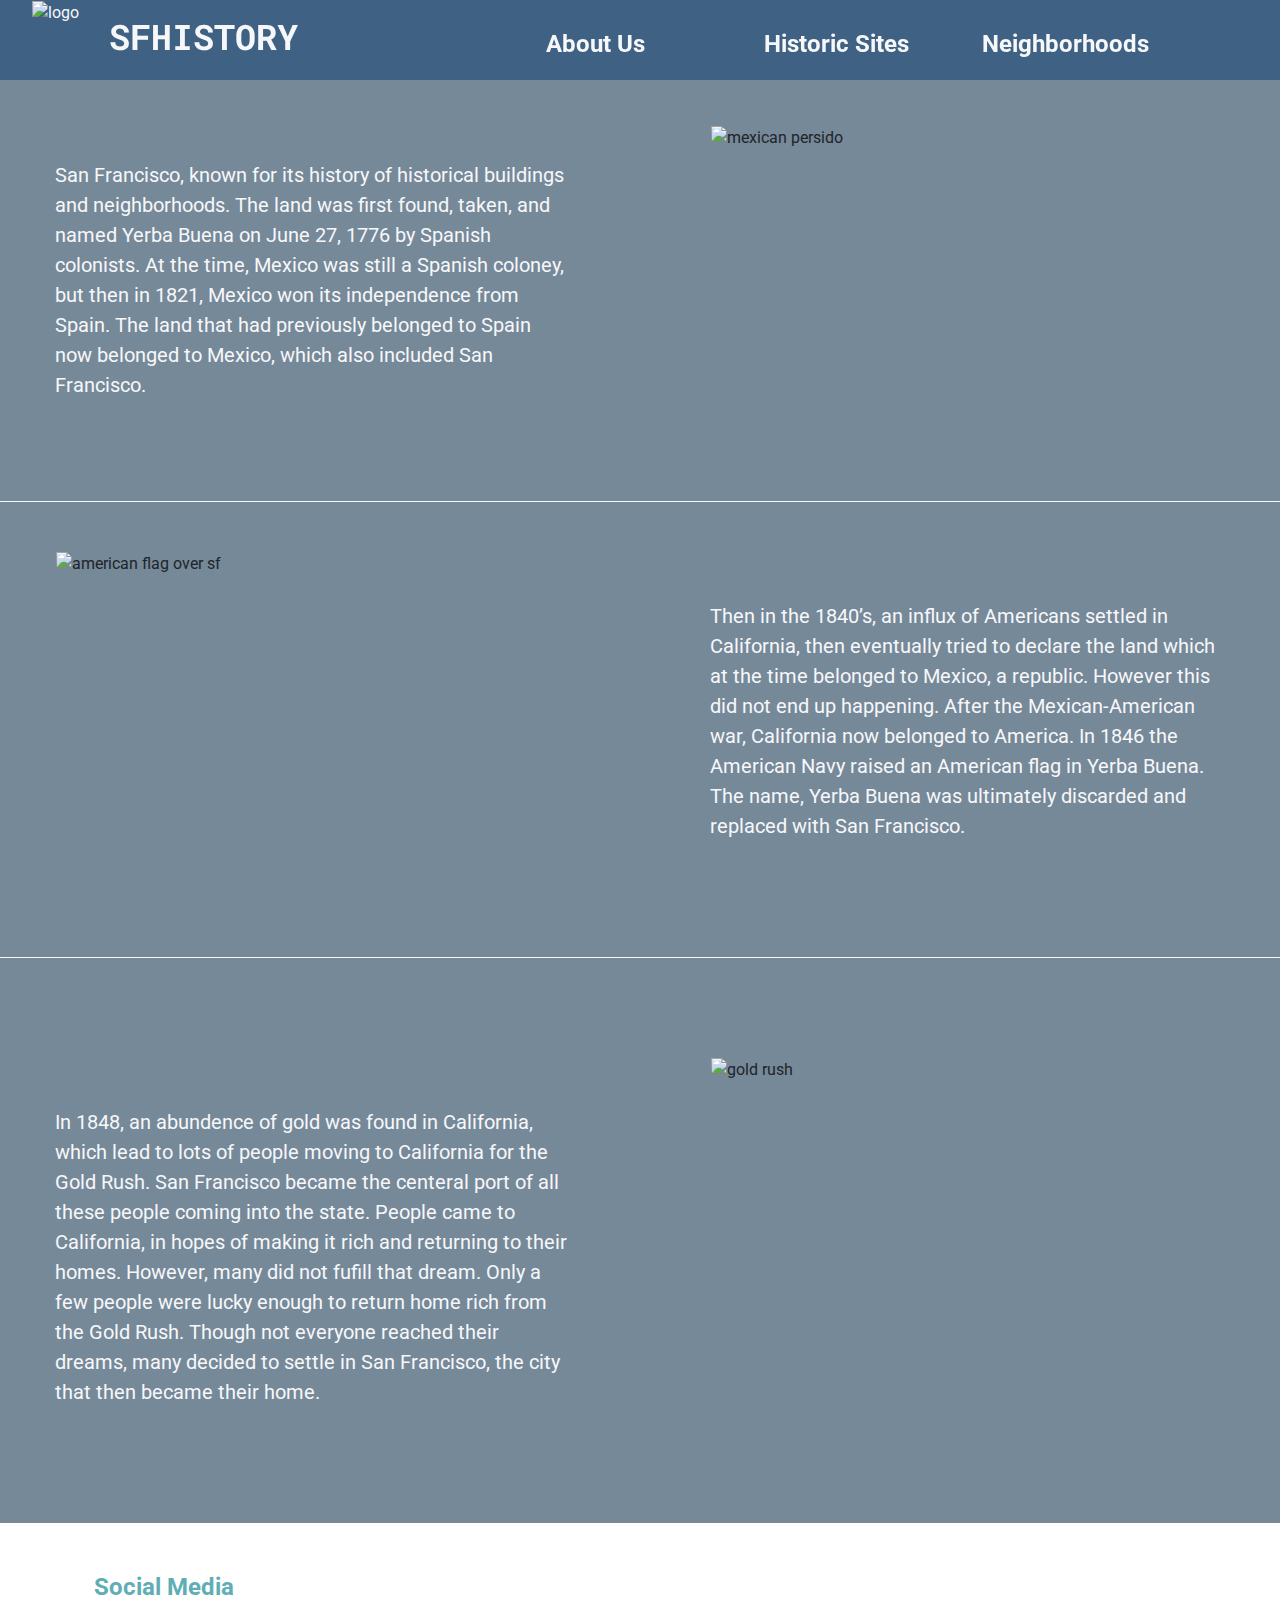
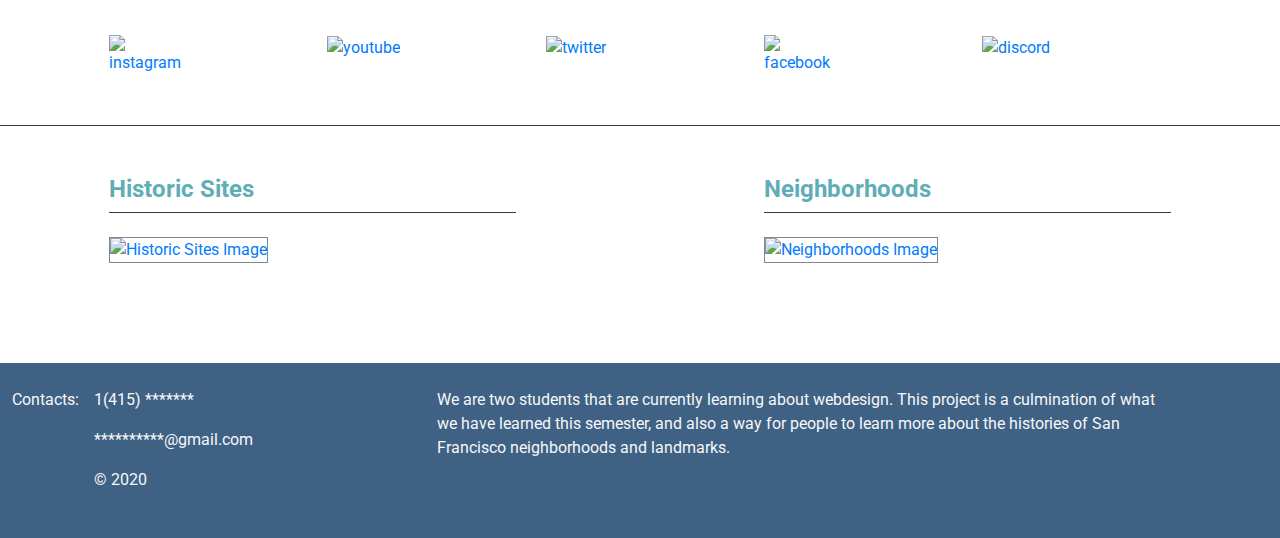
==== index.html @ 4180eb09 "⛈🔖 Updated with Glitch" ====
<!DOCTYPE html>
<html lang="en">
  <head>
    
    <title> SF History Home </title>
    
    <!-- stylesheets -->
    <link rel="stylesheet" href="/indexstyle.css">
    <link rel="stylesheet" 
          href="https://stackpath.bootstrapcdn.com/bootstrap/4.3.1/css/bootstrap.min.css" 
          integrity="sha384-ggOyR0iXCbMQv3Xipma34MD+dH/1fQ784/j6cY/iJTQUOhcWr7x9JvoRxT2MZw1T" 
          crossorigin="anonymous">
    <!--Fonts-->
    <link rel="preconnect" href="https://fonts.gstatic.com">
    <link href="https://fonts.googleapis.com/css2?family=Roboto+Condensed:wght@400;700&display=swap" rel="stylesheet">
    <link href="https://fonts.googleapis.com/css2?family=Roboto+Mono&display=swap" rel="stylesheet">
    <link href="https://fonts.googleapis.com/css2?family=Roboto&family=Roboto+Mono&display=swap" rel="stylesheet">
    
    <style>
      img.indeximages{
        border: #768999 solid 0.5px;
      }
    </style>
    
  </head> 
  
  <body>
    <!--large screen-->
    
    <div class="container-xl">
      <!--space row--> <div class="s row"> </div>
      
    <!--navigation bar--> 
      <div class="header">
      <div class ="h row">
      <!--logo-->
        <div class="h col-xl-1"
             style="text-align: right"> 
          <img src="https://cdn.glitch.com/df2e3f29-44c2-4e04-8756-5847bcc03435%2FSFHistories%20Logo.png?v=1605574590833"
               alt="logo"
               width="65" height="65">
        </div>
      <!--title-->
        <div class="h col-xl-4">
          <a href="index.html"
             style="text-decoration:none;">
            <h1 class="header"
                style="font-family: 'Roboto Mono', monospace;
                font-size: 35px;
                padding: 15px 0;
                font-weight: bold;">
                SFHISTORY
            </h1>
          </a>
        </div>
      <!--About Us-->
        <div class="h col-xl-2"> 
          <a href="aboutus.html"
             style="text-decoration:none;">
            <h2 class="header"
                style=" padding: 30px 0;">
                About Us
            </h2>
          </a>
        </div>
      <!--Historic Sites-->
        <div class="h col-xl-2"> 
         <a href="historicsites.html"
            style="text-decoration:none;">
            <h2 class="header"
                style=" padding: 30px 0;">
                Historic Sites
            </h2>
          </a>
        </div>
      <!--Neighborhoods-->
        <div class="h col-xl-3"> 
         <a href="neighborhoods.html"
            style="text-decoration:none;">
            <h2 class="header"
                style="padding: 30px 0;">
                Neighborhoods
            </h2>
          </a>
        </div>
      </div>
      </div>
    
    <!--homepage cover photo--> 
      <div class="i row">
        <div class="col-xl-13">
        <img src="https://cdn.glitch.com/df2e3f29-44c2-4e04-8756-5847bcc03435%2Fhome.png?v=1605760876273"
             alt="homepage cover picture"
             style="max-width: 100%; height: auto;" >
        </div>
      </div>
      
      <div class="s row">
         <div class=" col-xl-12"
              style="background-color: #768999;">
         <div class="wline"> </div>
        </div>
      </div>
      
    <div class="row">
      <div class=" col-xl-6"
           style="background-color: #768999;">
         <div class="row">
           <!--space column--> <div class="col-xl-1"> </div>
           <div class="col-xl-10"> 
             <p class="words"
                 style=" padding: 35px 0; color: #F6F7F9">
                San Francisco, known for its history of historical buildings and neighborhoods. 
                The land was first found, taken, and named Yerba Buena on June 27, 1776 by Spanish colonists.
                At the time, Mexico was still a Spanish coloney, but then  
                in 1821, Mexico won its independence from Spain. 
                The land that had previously belonged to Spain now belonged to Mexico, which also included San Francisco.  
              </p>
           </div>
         </div>
      </div>
      <div class=" col-xl-6"
           style="background-color: #768999;">
         <div class="row">
           <!--space column--> <div class="col-xl-1"> </div>
           <div class="col-xl-10"> 
             <img src="https://cdn.glitch.com/df2e3f29-44c2-4e04-8756-5847bcc03435%2Fel-presidio-old.jpg?v=1606787206374"
                 class="indeximages"
                 alt="mexican persido"
                 style="max-width: 100%; height: auto">
           </div>
         </div>
      </div>
    </div>
    
    <div class="s row">
       <div class=" col-xl-12"
            style="background-color: #768999;">
       </div>
    </div>
      <div class="s row">
         <div class=" col-xl-12"
              style="background-color: #768999;">
         <div class="wline"> </div>
        </div>
      </div>
      <div class="row"> 
          <div class="col-xl">
              <div class="wline"> </div>
          </div>
      </div> 
      
    <div class="row">
      <div class=" col-xl-6"
           style="background-color: #768999;">
         <div class="row">
           <!--space column--> <div class="col-xl-1"> </div>
           <div class="col-xl-10"> 
            <img src="https://cdn.glitch.com/df2e3f29-44c2-4e04-8756-5847bcc03435%2Famerican%20flag%20over%20sf.jpg?v=1605645678663"
                 class="indeximages"
                 alt="american flag over sf"
                 style="max-width: 100%; height: auto">
           </div>
         </div>
      </div>
      <div class=" col-xl-6"
           style="background-color: #768999;">
         <div class="row">
           <!--space column--> <div class="col-xl-1"> </div>
           <div class="col-xl-10"> 
              <p class="words"
                 style="padding: 50px 0; color: #F6F7F9">
                 Then in the 1840’s, an influx of Americans settled in California, 
                 then eventually tried to declare the land which at the time belonged to Mexico, a republic. 
                 However this did not end up happening.
                 After the Mexican-American war, California now belonged to America. 
                 In 1846 the American Navy raised an American flag in Yerba Buena.
                 The name, Yerba Buena was ultimately discarded and replaced with San Francisco.  
            </p>
           </div>
         </div>
      </div>
    </div>
      
    <div class="s row">
       <div class=" col-xl-12"
            style="background-color: #768999;">
       </div>
    </div>
      <div class="s row">
         <div class=" col-xl-12"
              style="background-color: #768999;">
         <div class="wline"> </div>
        </div>
      </div>
      <div class="s row">
       <div class=" col-xl-12"
            style="background-color: #768999;">
       </div>
    </div>
      
     <div class="row">
      <div class=" col-xl-6"
           style="background-color: #768999;">
         <div class="row">
           <!--space column--> <div class="col-xl-1"> </div>
           <div class="col-xl-10"> 
              <p class="words"
                 style="padding: 50px 0; color: #F6F7F9">
                 In 1848, an abundence of gold was found in California, which lead to 
                 lots of people moving to California for the Gold Rush. 
                 San Francisco became the centeral port of all these people coming into the state. 
                 People came to California, in hopes of making it rich
                 and returning to their homes. However, many did not fufill that dream. 
                 Only a few people were lucky enough to return home rich from the Gold Rush. 
                 Though not everyone reached their dreams, many decided to settle in San Francisco, 
                 the city that then became their home. 
              </p>
           </div>
         </div>
      </div>
      <div class=" col-xl-6"
           style="background-color: #768999;">
         <div class="row">
           <!--space column--> <div class="col-xl-1"> </div>
           <div class="col-xl-10"> 
              <img src="https://cdn.glitch.com/df2e3f29-44c2-4e04-8756-5847bcc03435%2Fgold%20rush%20sf.jpg?v=1605651244127"
                   class="indeximages"
                   alt="gold rush"
                   style="max-width: 100%; height: auto">
           </div>
         </div>
      </div>
    </div>
      
     <div class="s row">
       <div class=" col-xl-12"
            style="background-color: #768999;">
       </div>
    </div>  
    
    <!--space row--> <div class="s row"> </div> 
      
    <!--social media row--> 
      <div class="row">
       <!--space column--> <div class="col-xl-1"> </div>
        <h4 class="content">
          Social Media
        </h4> 
      </div>
            
    <!--space row--> <div class="ss row"> </div> 
      
      <div class="row">
        <!--space column--> <div class="col-xl-1"> </div>
        <!--instagram-->
        <div class="col-xl-1">
          <a href="https://www.instagram.com/"
             target="_blank">
            <img src="https://cdn.glitch.com/df2e3f29-44c2-4e04-8756-5847bcc03435%2FInstagramUnhovered.jpg?v=1605779456135"
                 onmouseover="this.src='https://cdn.glitch.com/df2e3f29-44c2-4e04-8756-5847bcc03435%2FInstagramHovered.png?v=1605779452251'"
                 onmouseout="this.src='https://cdn.glitch.com/df2e3f29-44c2-4e04-8756-5847bcc03435%2FInstagramUnhovered.jpg?v=1605779456135'"
                 alt="instagram"
                 style="max-width: 150%; height: auto">
          </a>
        </div>
         <!--space column--> <div class="c col-xl-1"> </div>
        <!--youtube-->
        <div class="col-xl-1">
          <a href="https://www.youtube.com/"
             target="_blank">
            <img src="https://cdn.glitch.com/df2e3f29-44c2-4e04-8756-5847bcc03435%2FYoutubeUnhovered.png?v=1605779589415"
                 onmouseover="this.src='https://cdn.glitch.com/df2e3f29-44c2-4e04-8756-5847bcc03435%2FYoutubeHovered.png?v=1605779583681'"
                 onmouseout="this.src='https://cdn.glitch.com/df2e3f29-44c2-4e04-8756-5847bcc03435%2FYoutubeUnhovered.png?v=1605779589415'"
                 alt="youtube"
                 style="max-width: 150%; height: auto">
          </a>
        </div>
         <!--space column--> <div class="c col-xl-1"> </div>
        <!--twitter-->
        <div class="col-xl-1">
          <a href="https://www.twitter.com/"
             target="_blank">
            <img src="https://cdn.glitch.com/df2e3f29-44c2-4e04-8756-5847bcc03435%2FTwitterUnhovered.png?v=1605779578070"
                 onmouseover="this.src='https://cdn.glitch.com/df2e3f29-44c2-4e04-8756-5847bcc03435%2FTwitterHovered.png?v=1605779571690'"
                 onmouseout="this.src='https://cdn.glitch.com/df2e3f29-44c2-4e04-8756-5847bcc03435%2FTwitterUnhovered.png?v=1605779578070'"
                 alt="twitter"
                 style="max-width: 150%; height: auto">
          </a>
        </div>
         <!--space column--> <div class="c col-xl-1"> </div>
        <!--facebook-->
        <div class="col-xl-1">
          <a href="https://www.facebook.com/"
             target="_blank">
            <img src="https://cdn.glitch.com/df2e3f29-44c2-4e04-8756-5847bcc03435%2FFacebookUnovered.png?v=1606783361224"
                 onmouseover="this.src='https://cdn.glitch.com/df2e3f29-44c2-4e04-8756-5847bcc03435%2FFacebookHovered.png?v=1606783367209'"
                 onmouseout="this.src='https://cdn.glitch.com/df2e3f29-44c2-4e04-8756-5847bcc03435%2FFacebookUnovered.png?v=1606783361224'"
                 alt="facebook"
                 style="max-width: 150%; height: auto;">
          </a>
        </div>
        <!--space column--> <div class="c col-xl-1"> </div>
        <!--discord-->
        <div class="col-xl-1">
          <a href="https://www.discord.com/"
             target="_blank">
            <img src="https://cdn.glitch.com/df2e3f29-44c2-4e04-8756-5847bcc03435%2FDiscordUnovered.png?v=1605843569559"
                 onmouseover="this.src='https://cdn.glitch.com/df2e3f29-44c2-4e04-8756-5847bcc03435%2FDiscordHovered.png?v=1605843574056'"
                 onmouseout="this.src='https://cdn.glitch.com/df2e3f29-44c2-4e04-8756-5847bcc03435%2FDiscordUnovered.png?v=1605843569559'"
                 alt="discord"
                 style="max-width: 150%; height: auto;">
          </a>
        </div>
         <!--space column--> <div class="c col-xl-1"> </div>
      </div>
      
      <!--space row--> <div class="s row"> </div> 
      <div class="s row"> 
          <div class="col-xl">
              <div class="hline"> </div>
          </div>
      </div>
      
    <!--historic sites and neighborhoods cards-->
      <div class="row">
    <!--space column--> <div class="c col-xl-1"> </div>
    <!--historic sites card-->
        <div class="col-xl-4">
          <!--historic sites-->
          <div class="row">
            <div class="col-xl">
              <h4 class="content">
                Historic Sites
              </h4>
            </div>
          </div>
          <!--line-->
          <div class="row">
            <div class="col-xl">
              <div class="hline" id="one"> </div>
            </div>
          </div>
          <!--space row--> <div class="ss row"> </div>
          <!--imaage-->
          <div class="row">
            <div class="col-xl">
              <a href="historicsites.html">
                <img src="https://cdn.glitch.com/df2e3f29-44c2-4e04-8756-5847bcc03435%2Fsites.png?v=1605761981290"
                     alt="Historic Sites Image"
                     class="home cards"
                     style="max-width: 100%; height: auto">
              </a>
            </div>
          </div>
        </div>
    <!--space column--> <div class="cc col-xl-2"> </div>
    <!--neighborhoods card-->
        <div class="col-xl-4">
          <!--neighborhoods-->
          <div class="row">
            <div class="col-xl">
              <h4 class="content">
                Neighborhoods
              </h4>
            </div>
          </div>
          <!--line-->
          <div class="row">
            <div class="col-xl">
              <div class="hline" id="two"> </div>
            </div>
          </div>
          <!--space row--> <div class="ss row"> </div>
          <!--image-->
          <div class="row">
            <div class="col-xl">
              <a href="neighborhoods.html">
                <img src="https://cdn.glitch.com/df2e3f29-44c2-4e04-8756-5847bcc03435%2Fneighborhoods.png?v=1605762269880"
                     alt="Neighborhoods Image"
                     class="home cards"
                     style="max-width: 100%; height: auto">
              </a>
            </div>
          </div>
        </div>
    <!--space column--> <div class="cc col-xl-1"> </div>
      </div>
    
    <!--space row--> <div class="s row"> </div> <div class="s row"> </div> 
      
    <!--footer-->
      
      <div class="ss row">
        <div class=" col-xl-12"
             style="background-color: #3F6184;">
        </div>
      </div> 
      <div class="f row">
        <div class="f col-xl-1"
             style="text-align: right">
           <p class="footer"> Contacts: </p>
        </div>
        <div class="f col-xl-2">
          <div class="f row">
            <p class="footer"> 1(415) ******* </p>
          </div>
          <div class="f row">
            <p class="footer"> **********@gmail.com </p>
          </div>
          <div class="f row">
            <p class="footer"> © 2020 </p>
          </div>
        </div>
    <!--space row--> <div class="f col-xl-1"> </div>
        <div class="f col-xl-7">
           <p class="footer"> 
             We are two students that are currently learning about webdesign. 
             This project is a culmination of what we have learned this semester, 
             and also a way for people to learn more about the histories of San 
             Francisco neighborhoods and landmarks. 
          </p>
        </div>
        <div class="f col-xl-1">
        </div>
      </div>
      
    </div>
  </body>
</html>
---- indexstyle.css ----
.container{
  align:right; 
  //border: green solid 2px;
}

[class*="h col"]{
  //border: yellow solid 2px;
  background-color: #3F6184;
  height: 80px;
  color: #F6F7F9; 
}

[class*="header"]{
  position: fixed;
  top: 0;
  width: 100%;
  z-index: 9999;
  background-color: ;
}

[class*="col"]{
  //border: yellow solid 2px;
}

[class*="f col"]{
  //border: yellow solid 2px;
  background-color: #3F6184;
  height: 150px;
  color: #F6F7F9; 
}

.row{
  //border: red solid 3px;
}

h2.header {
  color: #F6F7F9; 
  font-size: 24px; 
  font-family: 'Roboto', sans-serif;
  font-weight: bold;
}

h2.header:hover {
  color: #5FAEB6;
}

h1.header:hover {
  color: #5FAEB6;
}

h1{
  color: #F6F7F9;
}

[class*="s row"]{
  height:50px;
}

[class*="ss row"]{
  height:25px;
}

p.words{
  font-family: 'Roboto', sans-serif;
  font-size: 20px;
}

h4.content{
  color: #5FAEB6;
  font-size: 24px;
  font-weight: bold;
  font-family: font-family: 'Roboto Condensed', sans-serif;
}

.hline {  
  height: 0.5px; 
  background: #323A45; 
  max-width: 100%; 
}

.wline {  
  height: 0.5px; 
  background: #F6F7F9; 
  max-width: 100%; 
}

h4.input{
  border: #5FAEB6 solid 1px;
  background: #FFFFFF;
  color: #5FAEB6;
  border-radius: 5px;
  height: 48px;
  width: 175px;
  text-align: center;
}

h4.input:hover{
  background: #5FAEB6;
  color: #F6F7F9;
}

[class*="home cards"]{
  border: #768999 solid 0.5px;
}

[class*="home cards"]:hover{
  border: #5FAEB6 solid 4px;
}

.google-maps {
    position: relative;
    padding-bottom: 50%; // This is the aspect ratio
    height: 0;
    overflow: hidden;
}

.google-maps iframe {
  position: absolute;
  top: 0;
  left: 0;
  width: 100% !important;
  height: 90% !important;
}

/* This is a test */
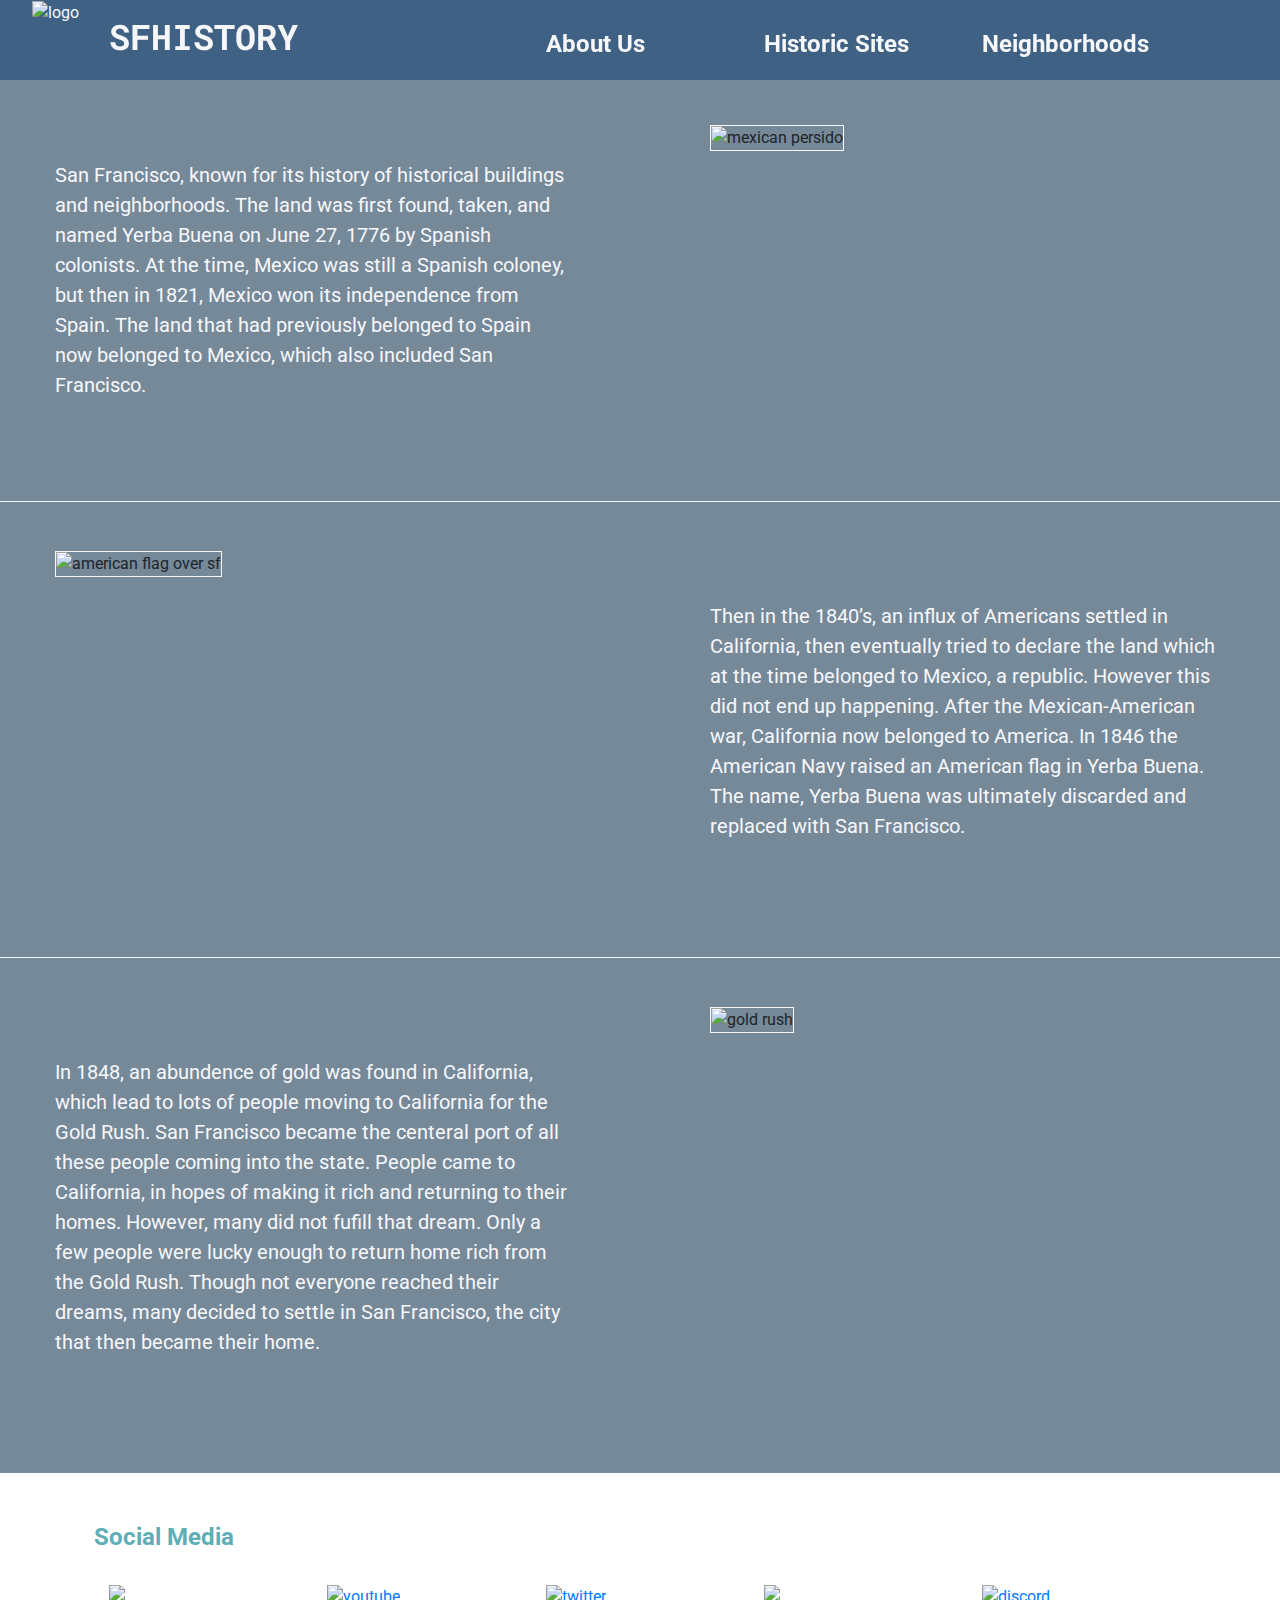
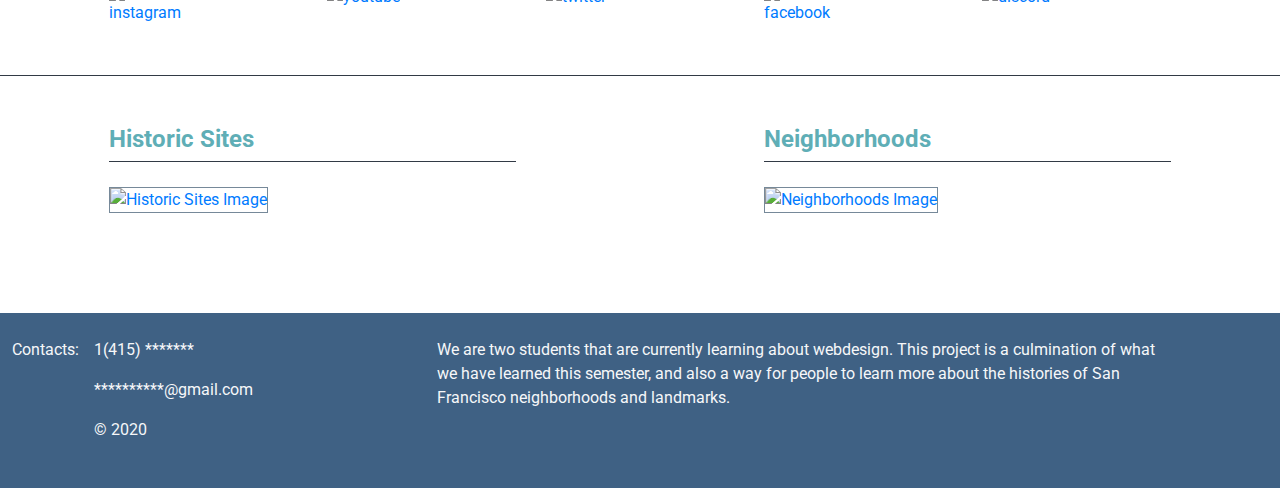
==== commit feb0cf35: "🏊🏼🌉 Updated with Glitch" ====
--- a/index.html
+++ b/index.html
@@ -127,7 +127,7 @@
              <img src="https://cdn.glitch.com/df2e3f29-44c2-4e04-8756-5847bcc03435%2Fel-presidio-old.jpg?v=1606787206374"
                  class="indeximages"
                  alt="mexican persido"
-                 style="max-width: 100%; height: auto">
+                 style="max-width: 100%; height: auto; border-color:#F6F7F9;">
            </div>
          </div>
       </div>
@@ -144,11 +144,6 @@
          <div class="wline"> </div>
         </div>
       </div>
-      <div class="row"> 
-          <div class="col-xl">
-              <div class="wline"> </div>
-          </div>
-      </div> 
       
     <div class="row">
       <div class=" col-xl-6"
@@ -159,7 +154,7 @@
             <img src="https://cdn.glitch.com/df2e3f29-44c2-4e04-8756-5847bcc03435%2Famerican%20flag%20over%20sf.jpg?v=1605645678663"
                  class="indeximages"
                  alt="american flag over sf"
-                 style="max-width: 100%; height: auto">
+                 style="max-width: 100%; height: auto; border-color:#F6F7F9;">
            </div>
          </div>
       </div>
@@ -193,11 +188,6 @@
          <div class="wline"> </div>
         </div>
       </div>
-      <div class="s row">
-       <div class=" col-xl-12"
-            style="background-color: #768999;">
-       </div>
-    </div>
       
      <div class="row">
       <div class=" col-xl-6"
@@ -227,7 +217,7 @@
               <img src="https://cdn.glitch.com/df2e3f29-44c2-4e04-8756-5847bcc03435%2Fgold%20rush%20sf.jpg?v=1605651244127"
                    class="indeximages"
                    alt="gold rush"
-                   style="max-width: 100%; height: auto">
+                   style="max-width: 100%; height: auto; border-color:#F6F7F9;">
            </div>
          </div>
       </div>
